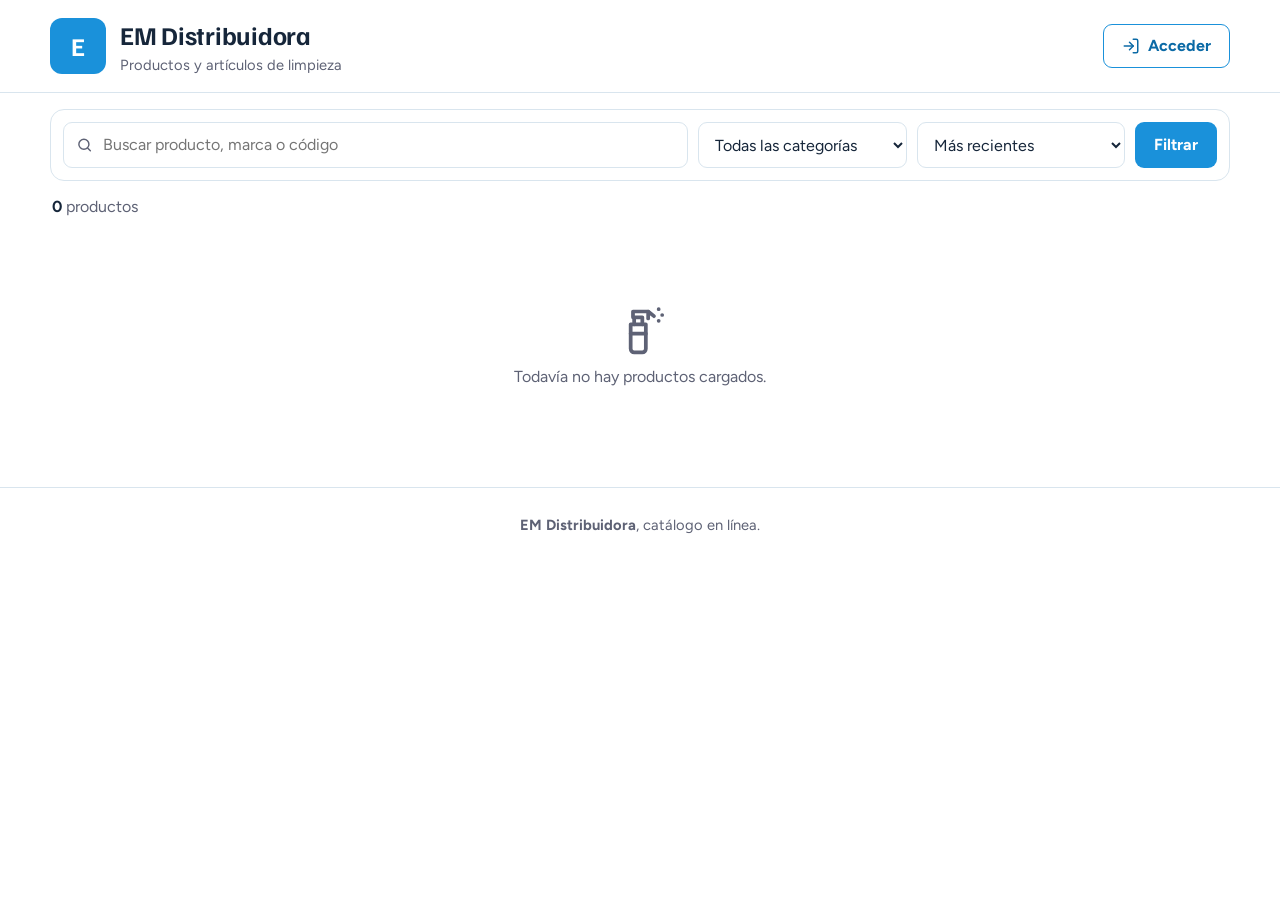
==== index.html @ 5d9c71cc "first commit" ====
<!doctype html>
<html lang="es">
<head>
<meta charset="utf-8">
<meta name="viewport" content="width=device-width, initial-scale=1">
<meta name="theme-color" content="#ffffff">
<meta name="color-scheme" content="light">
<title>Catálogo</title>
<link rel="preconnect" href="https://fonts.googleapis.com">
<link rel="preconnect" href="https://fonts.gstatic.com" crossorigin>
<link href="https://fonts.googleapis.com/css2?family=Familjen+Grotesk:wght@500;600;700&family=Figtree:wght@400;500;600;700&display=swap" rel="stylesheet">
<link rel="stylesheet" href="assets/style.css">
<link rel="icon" type="image/svg+xml" href="assets/icono.svg">
</head>
<body class="catalog">
<header class="site-head">
  <div class="wrap head-in">
    <a class="brand" href="./" id="storeBrand">
      <span class="logo logo-ph" id="storeLogo" aria-hidden="true"></span>
      <span class="brand-text">
        <span class="brand-name" id="storeName">Cargando…</span>
        <span class="brand-tag" id="storeTag"></span>
      </span>
    </a>
    <a class="btn btn-outline" href="admin.html">
      <svg width="18" height="18" viewBox="0 0 24 24" fill="none" stroke="currentColor" stroke-width="2" stroke-linecap="round" stroke-linejoin="round" aria-hidden="true"><path d="M15 3h4a2 2 0 0 1 2 2v14a2 2 0 0 1-2 2h-4"/><path d="M10 17l5-5-5-5"/><path d="M15 12H3"/></svg>
      Acceder
    </a>
  </div>
</header>

<main class="wrap">
  <nav class="brand-strip" id="brandStrip" aria-label="Marcas" hidden></nav>

  <form class="filters" id="filters" role="search">
    <label class="search">
      <svg width="18" height="18" viewBox="0 0 24 24" fill="none" stroke="currentColor" stroke-width="2" stroke-linecap="round" aria-hidden="true"><circle cx="11" cy="11" r="7"/><path d="m20 20-3.5-3.5"/></svg>
      <input type="search" id="fQ" placeholder="Buscar producto, marca o código" aria-label="Buscar">
    </label>
    <select id="fCat" aria-label="Categoría"><option value="">Todas las categorías</option></select>
    <select id="fOrden" aria-label="Ordenar">
      <option value="recientes">Más recientes</option>
      <option value="precio_asc">Menor precio</option>
      <option value="precio_desc">Mayor precio</option>
      <option value="nombre">Nombre A–Z</option>
    </select>
    <button class="btn btn-primary" type="submit">Filtrar</button>
  </form>

  <p class="count" id="count"></p>
  <div id="results"></div>
</main>

<footer class="site-foot">
  <div class="wrap" id="foot"></div>
</footer>
<script src="assets/comun.js"></script>
<script src="assets/catalogo.js"></script>
</body>
</html>
---- assets/style.css ----
/* ===== Catálogo Zapatería ===== */
:root {
  --bg: #ffffff;
  --surface: #ffffff;
  --surface-2: #f7f8fb;
  --ink: #16263a;
  --muted: #5e6275;
  --line: #d9e5ee;
  --primary: #1a91da;
  --primary-ink: #ffffff;
  --primary-text: #0b6aa6;
  --primary-soft: #e3f2fc;
  --accent: #f26a0f;
  --accent-ink: #ffffff;
  --wa: #1d9f50;
  --wa-ink: #ffffff;
  --ok: #17803d;
  --ok-soft: #e3f5e9;
  --danger: #c4302b;
  --danger-soft: #fdeceb;
  --warn-soft: #fff4dc;
  --warn-ink: #7a4b00;
  --img-bg: #ffffff;
  --radius: 14px;
  --radius-sm: 9px;
  --font-head: "Familjen Grotesk", "Segoe UI", system-ui, -apple-system, sans-serif;
  --font-body: "Figtree", "Segoe UI", system-ui, -apple-system, sans-serif;
  color-scheme: light;
}

*, *::before, *::after { box-sizing: border-box; }
html { -webkit-text-size-adjust: 100%; }
body {
  margin: 0;
  background: var(--bg);
  color: var(--ink);
  font: 16px/1.5 var(--font-body);
}
img { max-width: 100%; display: block; }
a { color: var(--primary-text); }
h1, h2, h3 { font-family: var(--font-head); line-height: 1.2; margin: 0; }
button, input, select, textarea { font: inherit; color: inherit; }
:focus-visible { outline: 3px solid var(--accent); outline-offset: 2px; }

.wrap { width: min(1180px, 100% - 32px); margin-inline: auto; }

/* ---------- Botones ---------- */
.btn {
  display: inline-flex; align-items: center; justify-content: center; gap: 8px;
  min-height: 44px; padding: 0 18px;
  border: 1.5px solid transparent; border-radius: var(--radius-sm);
  font-weight: 700; text-decoration: none; cursor: pointer;
  transition: filter .15s, background .15s;
}
.btn:hover { filter: brightness(1.06); }
.btn:disabled { opacity: .6; cursor: progress; }
.btn-primary { background: var(--primary); color: var(--primary-ink); }
.btn-accent { background: var(--accent); color: var(--accent-ink); }
.btn-outline { border-color: var(--primary); color: var(--primary-text); background: transparent; }
.btn-outline:hover { background: var(--primary-soft); filter: none; }
.btn-secondary { background: var(--surface); border-color: var(--line); color: var(--ink); }
.btn-line { background: transparent; border: 1.5px dashed var(--line); color: var(--ink); min-height: 38px; font-weight: 600; }
.btn-line:hover { border-color: var(--primary); color: var(--primary-text); filter: none; }
.btn-wa { background: var(--wa); color: var(--wa-ink); width: 100%; margin-top: auto; padding: 0 10px; font-size: .95rem; white-space: nowrap; }
.btn-block { width: 100%; }

/* ---------- Catálogo: encabezado ---------- */
.site-head { background: var(--surface); border-bottom: 1px solid var(--line); }
.head-in { display: flex; align-items: center; justify-content: space-between; gap: 16px; padding: 16px 0; }
.brand { display: flex; align-items: center; gap: 14px; text-decoration: none; color: inherit; min-width: 0; }
.brand-text { display: grid; min-width: 0; }
.brand-name { font-family: var(--font-head); font-weight: 700; font-size: clamp(1.25rem, 3vw, 1.6rem); color: var(--ink); letter-spacing: -.01em; }
.brand-tag { color: var(--muted); font-size: .92rem; }
.logo { width: 56px; height: 56px; object-fit: contain; border-radius: 12px; flex: none; }
.logo-ph {
  display: grid; place-items: center;
  background: var(--primary); color: var(--primary-ink);
  font-family: var(--font-head); font-weight: 700; font-size: 1.6rem;
}

/* ---------- Filtros ---------- */
.filters {
  display: grid; gap: 10px;
  grid-template-columns: minmax(220px, 3fr) repeat(2, minmax(160px, 1fr)) auto;
  margin: 24px 0 8px; padding: 12px;
  background: var(--surface); border: 1px solid var(--line); border-radius: var(--radius);
}
.filters select, .search {
  min-height: 46px; border: 1px solid var(--line); border-radius: var(--radius-sm);
  background: var(--surface);
}
.filters select { padding: 0 12px; min-width: 0; }
.search { display: flex; align-items: center; gap: 8px; padding: 0 12px; color: var(--muted); }
.search input { border: 0; outline: 0; background: transparent; width: 100%; min-height: 44px; color: var(--ink); }
.search:focus-within { outline: 3px solid var(--accent); outline-offset: 1px; }
@media (max-width: 1240px) {
  .filters { grid-template-columns: repeat(2, minmax(0, 1fr)) auto; }
  .filters .search { grid-column: 1 / -1; }
}
@media (max-width: 1000px) {
  .filters { grid-template-columns: 1fr 1fr; }
  .filters .search { grid-column: 1 / -1; }
  .filters .btn { grid-column: 1 / -1; }
}
@media (max-width: 480px) { .filters { grid-template-columns: 1fr; } }

.count { color: var(--muted); margin: 14px 2px 18px; }
.count strong { color: var(--ink); }
.count a { margin-left: 10px; font-weight: 600; }

/* ---------- Tarjetas ---------- */
.grid { display: grid; gap: 20px; grid-template-columns: repeat(auto-fill, minmax(250px, 1fr)); padding-bottom: 48px; }
.card {
  display: flex; flex-direction: column;
  background: var(--surface); border: 1px solid var(--line); border-radius: var(--radius);
  overflow: hidden;
}
.card-img { position: relative; aspect-ratio: 1 / 1; background: var(--img-bg); display: grid; place-items: center; }
.card-img img { width: 100%; height: 100%; object-fit: contain; padding: 14px; }
.noimg { font-size: 4rem; opacity: .35; }
.ribbon {
  position: absolute; top: 12px; left: 12px;
  background: var(--ink); color: var(--surface);
  font-size: .8rem; font-weight: 700; padding: 4px 10px; border-radius: 999px;
}
.card-body { display: flex; flex-direction: column; gap: 6px; padding: 16px; flex: 1; }
.badges { display: flex; flex-wrap: wrap; gap: 6px; }
.badge { font-size: .78rem; font-weight: 700; padding: 3px 9px; border-radius: 6px; background: var(--primary-soft); color: var(--primary-text); }
.badge-soft { background: var(--surface-2); color: var(--muted); border: 1px solid var(--line); }
.card-brand { margin: 4px 0 0; color: var(--muted); font-size: .88rem; font-weight: 600; }
.card-title { font-size: 1.15rem; font-weight: 700; color: var(--ink); }
.card-meta, .stock, .colors, .desc { margin: 0; color: var(--muted); font-size: .9rem; }
.price { margin: 4px 0 0; font-family: var(--font-head); font-size: 1.55rem; font-weight: 700; color: var(--primary-text); letter-spacing: -.01em; }
.stock-out { color: var(--danger); font-weight: 600; }

/* Talles: el elemento protagonista */
.sizes { border: 0; padding: 0; margin: 8px 0 2px; }
.sizes legend { font-size: .88rem; font-weight: 600; color: var(--ink); margin-bottom: 6px; padding: 0; }
.size-list { display: flex; flex-wrap: wrap; gap: 6px; }
.size { position: relative; }
.size input { position: absolute; opacity: 0; inset: 0; margin: 0; cursor: pointer; }
.size span {
  display: grid; place-items: center; min-width: 44px; height: 40px; padding: 0 8px;
  border: 1.5px solid var(--line); border-radius: 8px;
  font-family: var(--font-head); font-weight: 700; font-size: .98rem;
  background: var(--surface); transition: background .12s, border-color .12s;
}
.size:hover span { border-color: var(--primary); }
.size input:checked + span { background: var(--primary); border-color: var(--primary); color: var(--primary-ink); }
.size input:focus-visible + span { outline: 3px solid var(--accent); outline-offset: 2px; }
.size-out span { color: var(--muted); text-decoration: line-through; opacity: .55; }
.size-out input { cursor: not-allowed; }
.size-out:hover span { border-color: var(--line); }

.pay { display: grid; gap: 4px; margin: 8px 0 12px; font-size: .88rem; color: var(--muted); }
.pay select { min-height: 42px; padding: 0 10px; border: 1px solid var(--line); border-radius: var(--radius-sm); background: var(--surface); color: var(--ink); width: 100%; }
.card-body > .btn-wa { margin-top: auto; }
.sizes + .btn-wa, .desc + .btn-wa, .colors + .btn-wa, .stock + .btn-wa { margin-top: 14px; }

.empty { text-align: center; padding: 64px 16px 80px; color: var(--muted); }
.empty-ico { font-size: 3.5rem; }
.empty p { margin: 8px 0 18px; }

.site-foot { border-top: 1px solid var(--line); padding: 24px 0 32px; text-align: center; color: var(--muted); font-size: .92rem; }
.site-foot p { margin: 2px 0; }

/* ---------- Login ---------- */
.login-page { min-height: 100vh; display: grid; place-items: center; padding: 24px; background: linear-gradient(160deg, #2aa3ea 0%, #1286cf 100%); }
.login-card {
  width: min(400px, 100%); background: var(--surface); border-radius: var(--radius);
  padding: 32px 28px; box-shadow: 0 20px 50px rgba(6, 50, 90, .28);
}
.login-brand { display: flex; align-items: center; gap: 12px; }
.login-brand .logo { width: 44px; height: 44px; }
.login-name { font-family: var(--font-head); font-size: 1.5rem; font-weight: 700; color: var(--ink); }
.name-2 { color: var(--accent); }
.login-sub { color: var(--muted); margin: 8px 0 22px; }
.login-back { display: block; text-align: center; margin-top: 22px; color: var(--muted); text-decoration: none; }
.login-back:hover { color: var(--ink); }

/* ---------- Formularios ---------- */
.stack { display: grid; gap: 14px; }
.fld { display: grid; gap: 6px; min-width: 0; }
.fld > span { font-size: .9rem; font-weight: 700; color: var(--ink); }
.fld input, .fld select, .fld textarea, .rows input {
  width: 100%; min-height: 44px; padding: 8px 12px;
  border: 1px solid var(--line); border-radius: var(--radius-sm);
  background: var(--surface); color: var(--ink);
}
.fld textarea { resize: vertical; }
.fld input[readonly] { background: var(--surface-2); color: var(--muted); }
.fld input[type="file"] { border: 0; padding: 0; min-height: 0; background: transparent; }
.hint { color: var(--muted); font-size: .85rem; margin: 0; font-weight: 400; }
.check { display: flex; align-items: center; gap: 8px; font-weight: 600; cursor: pointer; }
.check input { width: 18px; height: 18px; accent-color: var(--primary); }
.photo {
  display: flex; align-items: center; gap: 14px; flex-wrap: wrap;
  padding: 12px; border: 1px dashed var(--line); border-radius: var(--radius-sm); background: var(--surface-2);
}
.photo img { width: 88px; height: 88px; object-fit: contain; background: var(--img-bg); border-radius: 8px; }
.photo img[hidden] { display: none; }

.alert { padding: 12px 16px; border-radius: var(--radius-sm); margin: 0 0 14px; font-weight: 500; }
.alert-ok { background: var(--ok-soft); color: var(--ok); }
.alert-error { background: var(--danger-soft); color: var(--danger); }
.alert-warn { background: var(--warn-soft); color: var(--warn-ink); }
.alert-warn a { color: inherit; font-weight: 700; }

/* ---------- Panel ---------- */
.adm-head { background: var(--primary); color: var(--primary-ink); }
.adm-head-in { display: flex; align-items: center; justify-content: space-between; gap: 16px; padding: 14px 24px; flex-wrap: wrap; }
.adm-brand { display: flex; align-items: center; gap: 12px; color: inherit; text-decoration: none; min-width: 0; }
.adm-brand .logo { width: 44px; height: 44px; background: #fff; }
.adm-brand .logo-ph { background: var(--accent); color: var(--accent-ink); }
.adm-name { font-family: var(--font-head); font-weight: 700; font-size: 1.4rem; }
.adm-brand small { opacity: .75; }
.adm-nav { display: flex; align-items: center; gap: 16px; }
.adm-nav a { color: inherit; text-decoration: none; font-weight: 600; }
.adm-nav a:hover { text-decoration: underline; }
.btn-ghost { border-color: currentColor; color: inherit; background: transparent; min-height: 40px; }
.adm-main { padding: 22px 0 60px; }

.tabs { display: flex; gap: 6px; border-bottom: 1px solid var(--line); margin-bottom: 20px; }
.tabs a { padding: 12px 16px; text-decoration: none; color: var(--muted); font-weight: 700; border-bottom: 3px solid transparent; margin-bottom: -1px; }
.tabs a.active { color: var(--ink); border-color: var(--accent); }

.toolbar { display: flex; justify-content: space-between; align-items: center; gap: 12px; margin-bottom: 14px; flex-wrap: wrap; }
.search-sm { min-height: 44px; flex: 1; max-width: 340px; background: var(--surface); }

.table-wrap { overflow-x: auto; background: var(--surface); border: 1px solid var(--line); border-radius: var(--radius); }
.tbl { width: 100%; border-collapse: collapse; min-width: 860px; }
.tbl th { text-align: left; font-size: .88rem; color: var(--ink); background: var(--primary-soft); padding: 12px; font-weight: 700; }
.tbl td { padding: 10px 12px; border-top: 1px solid var(--line); vertical-align: middle; font-size: .95rem; }
.tbl tr[hidden] { display: none; }
.tbl-empty { text-align: center; color: var(--muted); padding: 36px 12px !important; }
.thumb { width: 48px; height: 48px; object-fit: contain; border-radius: 8px; background: var(--img-bg); display: grid; place-items: center; }
.thumb-ph { font-size: 1.4rem; background: var(--surface-2); }
.t-name { display: block; font-weight: 600; }
.t-sub { color: var(--muted); font-size: .85rem; }
.t-out { color: var(--danger); font-weight: 700; }
.nowrap { white-space: nowrap; }
.ta-r { text-align: right !important; }
.pill { border: 0; border-radius: 999px; padding: 4px 12px; font-size: .82rem; font-weight: 700; cursor: pointer; }
.pill-on { background: #1f9d55; color: #fff; }
.pill-off { background: var(--surface-2); color: var(--muted); border: 1px solid var(--line); }
.actions { display: flex; justify-content: flex-end; gap: 8px; }
.actions form { margin: 0; }
.icon-btn {
  display: grid; place-items: center; width: 40px; height: 40px;
  border: 1px solid var(--line); border-radius: 8px; background: var(--surface); color: var(--primary-text); cursor: pointer;
}
.icon-btn:hover { background: var(--primary-soft); }
.icon-danger { color: var(--danger); }
.icon-danger:hover { background: var(--danger-soft); }

/* Configuración */
.cfg-grid { display: grid; gap: 20px; grid-template-columns: repeat(auto-fit, minmax(320px, 1fr)); align-items: start; }
.panel { background: var(--surface); border: 1px solid var(--line); border-radius: var(--radius); padding: 22px; }
.panel h2 { font-size: 1.2rem; margin-bottom: 14px; }
.panel > .hint { margin: -6px 0 14px; }

/* ---------- Diálogo de producto ---------- */
.dlg {
  width: min(720px, 100% - 24px); max-height: calc(100vh - 32px);
  padding: 0; border: 0; border-radius: var(--radius);
  background: var(--surface); color: var(--ink);
}
.dlg::backdrop { background: rgba(8, 30, 50, .55); }
.dlg-form { display: flex; flex-direction: column; max-height: calc(100vh - 32px); }
.dlg-head { display: flex; justify-content: space-between; align-items: center; padding: 18px 22px; border-bottom: 1px solid var(--line); }
.dlg-head h2 { font-size: 1.3rem; }
.dlg-x { border: 0; background: transparent; font-size: 1.8rem; line-height: 1; cursor: pointer; color: var(--muted); width: 40px; height: 40px; border-radius: 8px; }
.dlg-x:hover { background: var(--surface-2); color: var(--ink); }
.dlg-body { overflow-y: auto; padding: 18px 22px; display: grid; gap: 18px; }
.dlg-foot { display: flex; justify-content: flex-end; gap: 10px; padding: 14px 22px; border-top: 1px solid var(--line); background: var(--surface-2); }
.grid-form { display: grid; grid-template-columns: 1fr 1fr; gap: 14px; align-items: start; }
.span-2 { grid-column: 1 / -1; }
@media (max-width: 560px) { .grid-form { grid-template-columns: 1fr; } }

.block { border: 1px solid var(--line); border-radius: var(--radius-sm); padding: 14px; margin: 0; display: grid; gap: 10px; }
.block legend { font-weight: 700; padding: 0 6px; font-size: .95rem; }
.quick { display: flex; flex-wrap: wrap; align-items: center; gap: 6px; font-size: .88rem; color: var(--muted); }
.chip-btn { border: 1px solid var(--line); background: var(--surface-2); border-radius: 999px; padding: 6px 12px; font-size: .85rem; font-weight: 600; cursor: pointer; color: var(--ink); }
.chip-btn:hover { border-color: var(--primary); color: var(--primary-text); }
.rows { display: grid; gap: 8px; }
.rows:empty { display: none; }
.rows-sizes { grid-template-columns: repeat(auto-fill, minmax(190px, 1fr)); }
.row { display: flex; align-items: center; gap: 6px; flex-wrap: wrap; }
.row input { min-height: 40px; flex: 1; min-width: 70px; }
.rows-sizes .row input.sz { flex: 0 0 76px; font-weight: 700; }
.row .in { flex: 0 0 90px; }
.row .x { color: var(--muted); font-size: .9rem; }
.row .ia { flex: 1 1 160px; }
.inst-info { flex-basis: 100%; font-size: .84rem; color: var(--warn-ink); padding-left: 2px; }
.inst-info:empty { display: none; }
.inst-info.ok { color: var(--ok); }
.row-x { width: 36px; height: 36px; border: 0; background: transparent; color: var(--muted); font-size: 1.4rem; cursor: pointer; border-radius: 8px; flex: none; }
.row-x:hover { background: var(--danger-soft); color: var(--danger); }

@media (prefers-reduced-motion: reduce) { * { transition: none !important; } }

/* ---------- Marcas ---------- */
.brand-strip {
  display: flex; gap: 12px; overflow-x: auto; padding: 22px 2px 4px;
  scroll-snap-type: x proximity; scrollbar-width: thin;
}
.brand-tile {
  flex: 0 0 auto; width: 124px; height: 92px; border-radius: 14px; overflow: hidden;
  display: grid; place-items: center; scroll-snap-align: start;
  background: var(--surface); border: 1px solid var(--line);
  text-decoration: none; color: var(--ink);
  transition: transform .15s, box-shadow .15s;
}
.brand-tile img { width: 100%; height: 100%; object-fit: cover; }
.brand-tile:hover { transform: translateY(-2px); box-shadow: 0 6px 16px rgba(20, 22, 60, .14); }
.brand-tile.is-on { outline: 3px solid var(--accent); outline-offset: 3px; }
.brand-strip:has(.is-on) .brand-tile:not(.is-on) { opacity: .55; }
.brand-strip:has(.is-on) .brand-tile:not(.is-on):hover { opacity: 1; }
.brand-tile-txt { font-family: var(--font-head); font-weight: 700; text-align: center; padding: 8px; font-size: .95rem; }
.brand-strip + .filters { margin-top: 16px; }
@media (max-width: 560px) { .brand-tile { width: 104px; height: 78px; } }

.card-brand { display: flex; align-items: center; gap: 8px; }
.card-brand img { width: 64px; height: 32px; border-radius: 6px; object-fit: cover; }

.tab-intro { margin: -6px 0 16px; }
.brand-admin { display: grid; gap: 16px; grid-template-columns: repeat(auto-fill, minmax(280px, 1fr)); align-items: start; }
.brand-new { border-style: dashed; }
.brand-item { position: relative; }
.brand-item-top { display: flex; gap: 14px; align-items: center; }
.brand-item-info { display: grid; gap: 4px; flex: 1; min-width: 0; }
.brand-logo-lg { width: 84px; height: 84px; border-radius: 12px; object-fit: cover; flex: none; }
.brand-logo-ph { display: grid; place-items: center; background: var(--primary-soft); color: var(--primary-text); font-family: var(--font-head); font-weight: 700; font-size: 2rem; }
.brand-item-actions { display: flex; gap: 8px; padding-right: 50px; }
.brand-del { position: absolute; right: 22px; bottom: 22px; margin: 0; }
@media (prefers-reduced-motion: reduce) { .brand-tile:hover { transform: none; } }

/* ---------- Versión GitHub Pages ---------- */
[hidden] { display: none !important; }
button.brand-tile { padding: 0; cursor: pointer; font: inherit; }
.login-card { width: min(460px, 100%); }
.sep { border: 0; border-top: 1px solid var(--line); margin: 4px 0; width: 100%; }
#dlgMsgs:empty, #msgs:empty, #gateMsgs:empty { display: none; }
.login-card { width: min(400px, 100%); }
.login-ico svg, .logo-ph svg { display: block; }
.noimg, .empty-ico, .thumb-ph { color: var(--muted); }
.noimg { opacity: .5; }
.empty-ico { display: flex; justify-content: center; }
#banners .alert { margin-bottom: 10px; }
#banners:empty { display: none; }

/* ---------- Ventana de confirmación ---------- */
.btn-danger { background: var(--danger); color: #fff; }
.dlg-sm { width: min(420px, 100% - 24px); }
.confirm-body { padding: 26px 24px 18px; text-align: center; display: grid; justify-items: center; gap: 8px; }
.confirm-ico { width: 56px; height: 56px; border-radius: 50%; display: grid; place-items: center; background: var(--primary-soft); color: var(--primary-text); margin-bottom: 4px; }
.confirm-ico.is-danger { background: var(--danger-soft); color: var(--danger); }
.confirm-body h2 { font-size: 1.25rem; }
.confirm-body p { margin: 0; color: var(--muted); }
.dlg-sm .dlg-foot { justify-content: center; }
.dlg-sm .dlg-foot .btn { min-width: 130px; }
.dlg-msgs { padding: 0 22px; }
.dlg-msgs .alert { margin: 10px 0 0; }
.dlg-msgs:empty { display: none; }

/* =================================================================
   Vender, ventas y compras
   ================================================================= */
html { color-scheme: light; }
.tabs { overflow-x: auto; scrollbar-width: none; white-space: nowrap; }
.tabs::-webkit-scrollbar { display: none; }
.tabs a { flex: none; }
kbd { font: 600 .72rem/1 var(--font-body); padding: 3px 6px; border-radius: 5px; border: 1px solid currentColor; opacity: .75; margin-left: 4px; }
.btn-sm { min-height: 34px; padding: 0 12px; font-size: .88rem; }
.btn-xl { min-height: 58px; font-size: 1.2rem; }
.btn-void { color: var(--danger); }
.link-btn { border: 0; background: none; color: var(--primary-text); font-weight: 700; cursor: pointer; padding: 0; text-decoration: underline; }

.pos { display: grid; grid-template-columns: minmax(0, 1fr) 360px; gap: 20px; align-items: start; }
.pos-main { display: grid; gap: 12px; min-width: 0; }
.pos-search { position: relative; display: flex; gap: 10px; }
.scan {
  flex: 1; display: flex; align-items: center; gap: 10px; padding: 0 14px; min-height: 58px;
  background: var(--surface); border: 2px solid var(--primary); border-radius: var(--radius); color: var(--primary-text);
}
.scan input { border: 0; outline: 0; background: transparent; width: 100%; font-size: 1.1rem; min-height: 54px; color: var(--ink); }
.scan:focus-within { box-shadow: 0 0 0 4px var(--primary-soft); }
.btn-cam { min-height: 58px; gap: 6px; }
.pick-list {
  position: absolute; top: calc(100% + 6px); left: 0; right: 0; z-index: 30; max-height: 420px; overflow-y: auto;
  background: var(--surface); border: 1px solid var(--line); border-radius: var(--radius); box-shadow: 0 14px 34px rgba(20, 50, 80, .16);
}
.pick { display: flex; align-items: center; gap: 12px; width: 100%; padding: 10px 14px; border: 0; border-bottom: 1px solid var(--line); background: var(--surface); text-align: left; cursor: pointer; color: var(--ink); }
.pick:last-child { border-bottom: 0; }
.pick:hover, .pick.is-sel { background: var(--primary-soft); }
.pick-img { width: 44px; height: 44px; border-radius: 8px; object-fit: contain; background: #fff; flex: none; display: grid; place-items: center; }
.pick-ph { background: var(--surface-2); color: var(--muted); }
.pick-txt { display: grid; flex: 1; min-width: 0; }
.pick-txt small, .pick-right small { color: var(--muted); font-size: .82rem; }
.pick-right { display: grid; text-align: right; }
.pick-empty { padding: 14px; color: var(--muted); }
.pos-flash { min-height: 22px; font-weight: 600; font-size: .95rem; }
.pos-flash.is-ok { color: var(--ok); }
.pos-flash.is-error { color: var(--danger); }

.cart { background: var(--surface); border: 1px solid var(--line); border-radius: var(--radius); overflow: hidden; }
.cart-head, .cart-row { display: grid; grid-template-columns: minmax(0, 1fr) 132px 150px; gap: 12px; align-items: center; padding: 10px 14px; }
.cart-head { background: var(--primary-soft); font-weight: 700; font-size: .86rem; }
.cart-row { border-top: 1px solid var(--line); }
.cart-prod { display: grid; min-width: 0; }
.cart-prod strong { overflow: hidden; text-overflow: ellipsis; white-space: nowrap; }
.cart-prod small { color: var(--muted); font-size: .84rem; }
.qty { display: flex; align-items: center; border: 1px solid var(--line); border-radius: 10px; overflow: hidden; width: max-content; }
.qty button { width: 38px; height: 40px; border: 0; background: var(--surface-2); font-size: 1.2rem; font-weight: 700; cursor: pointer; color: var(--ink); }
.qty button:hover { background: var(--primary-soft); }
.qty input { width: 48px; height: 40px; border: 0; text-align: center; font-weight: 700; font-size: 1rem; }
.cart-sub { display: flex; justify-content: flex-end; align-items: center; gap: 6px; }
.cart-empty { padding: 34px 16px; text-align: center; color: var(--muted); }
.pos-keys { margin: 0; color: var(--muted); font-size: .84rem; }

.pos-side {
  position: sticky; top: 16px; display: grid; gap: 14px; padding: 18px;
  background: var(--surface); border: 1px solid var(--line); border-radius: var(--radius); box-shadow: 0 8px 24px rgba(20, 60, 100, .07);
}
.pos-label { font-size: .82rem; font-weight: 700; color: var(--muted); display: block; margin-bottom: 4px; }
.client-btn { width: 100%; text-align: left; min-height: 42px; padding: 0 12px; border: 1px dashed var(--line); border-radius: var(--radius-sm); background: var(--surface-2); font-weight: 600; cursor: pointer; color: var(--ink); }
.client-btn:hover { border-color: var(--primary); }
.client-form { display: grid; gap: 8px; margin-top: 8px; }
.client-fields { display: grid; gap: 8px; }
.client-fields input { min-height: 42px; padding: 0 12px; border: 1px solid var(--line); border-radius: var(--radius-sm); }
.client-form .btn { justify-self: start; }
.seg { display: grid; grid-template-columns: repeat(3, 1fr); border: 1px solid var(--line); border-radius: 10px; overflow: hidden; }
.seg button { min-height: 38px; border: 0; background: var(--surface); font-weight: 600; cursor: pointer; color: var(--ink); }
.seg button + button { border-left: 1px solid var(--line); }
.seg button.on { background: var(--primary); color: var(--primary-ink); }
.pos-total { display: flex; justify-content: space-between; align-items: baseline; padding-top: 4px; border-top: 1px solid var(--line); }
.pos-total span { font-weight: 700; color: var(--muted); }
.pos-total strong { font-family: var(--font-head); font-size: 2.1rem; color: var(--ink); letter-spacing: -.02em; }
.pos-iva { color: var(--muted); font-size: .84rem; margin-top: -8px; min-height: 1em; }
.pay-methods { display: grid; grid-template-columns: repeat(2, 1fr); gap: 8px; }
.pay-methods button { min-height: 44px; border: 1.5px solid var(--line); border-radius: 10px; background: var(--surface); font-weight: 700; cursor: pointer; color: var(--ink); }
.pay-methods button.on { border-color: var(--primary); background: var(--primary-soft); color: var(--primary-text); }
.paid-input { font-size: 1.3rem !important; font-weight: 700; min-height: 52px !important; }
.quick-cash { display: flex; flex-wrap: wrap; gap: 6px; margin-top: 8px; }
.quick-cash:empty { display: none; }
.quick-cash button { min-height: 38px; padding: 0 12px; border: 1px solid var(--line); border-radius: 999px; background: var(--surface-2); font-weight: 700; cursor: pointer; color: var(--ink); }
.quick-cash button:hover { border-color: var(--primary); color: var(--primary-text); }
.pos-change { display: flex; justify-content: space-between; align-items: baseline; margin-top: 10px; padding: 10px 12px; border-radius: var(--radius-sm); background: var(--ok-soft); }
.pos-change span { font-weight: 700; color: var(--ok); }
.pos-change strong { font-family: var(--font-head); font-size: 1.6rem; color: var(--ok); }
.pos-change strong.is-neg { color: var(--danger); font-size: 1.2rem; }
.save-state { font-size: .86rem; color: var(--muted); display: flex; align-items: center; gap: 6px; flex-wrap: wrap; min-height: 1.2em; }
.save-state.is-ok { color: var(--ok); }
.save-state.is-error { color: var(--danger); font-weight: 600; }
.spin { width: 14px; height: 14px; border-radius: 50%; border: 2px solid var(--line); border-top-color: var(--primary); animation: spin .8s linear infinite; }
@keyframes spin { to { transform: rotate(360deg); } }

.size-pick { display: flex; flex-wrap: wrap; justify-content: center; gap: 8px; margin-top: 8px; }
.size-opt { display: grid; gap: 2px; min-width: 70px; padding: 10px 8px; border: 1.5px solid var(--line); border-radius: 12px; background: var(--surface); cursor: pointer; color: var(--ink); }
.size-opt strong { font-family: var(--font-head); font-size: 1.35rem; }
.size-opt small { color: var(--muted); font-size: .78rem; }
.size-opt:hover:not([disabled]), .size-opt:focus-visible { border-color: var(--primary); background: var(--primary-soft); }
.size-opt[disabled] { opacity: .45; cursor: not-allowed; text-decoration: line-through; }
.confirm-ico.is-ok { background: var(--ok-soft); color: var(--ok); }
.done-change { margin-top: 8px; padding: 12px 22px; border-radius: 14px; background: var(--ok-soft); color: var(--ok); display: grid; }
.done-change span { font-weight: 700; }
.done-change strong { font-family: var(--font-head); font-size: 2.2rem; }
.cam-reader { width: 100%; min-height: 240px; border-radius: 12px; overflow: hidden; background: #0d1b26; }
.cam-reader video { width: 100% !important; }

.hist-head { display: flex; justify-content: space-between; align-items: flex-end; gap: 12px; flex-wrap: wrap; margin-bottom: 14px; }
.hist-head h2 { margin: 0; }
.hist-actions { display: flex; gap: 8px; flex-wrap: wrap; }
.fld-inline { grid-template-columns: auto; }
.fld-inline input { min-height: 42px; }
.kpis { display: grid; grid-template-columns: repeat(auto-fit, minmax(170px, 1fr)); gap: 12px; margin-bottom: 14px; }
.kpis:empty { display: none; }
.kpi { display: grid; gap: 2px; padding: 14px 16px; background: var(--surface); border: 1px solid var(--line); border-radius: var(--radius); }
.kpi span { font-size: .84rem; font-weight: 700; color: var(--muted); }
.kpi strong { font-family: var(--font-head); font-size: 1.45rem; }
.kpi small { color: var(--muted); font-size: .8rem; }
.tbl tr.is-void td { color: var(--muted); }
.tbl tr.is-void td strong { text-decoration: line-through; }
.tbl .t-sub { display: block; }

[data-pane="compras"] { display: grid; gap: 20px; }
[data-pane="compras"][hidden] { display: none; }
.grid-buy { grid-template-columns: repeat(auto-fit, minmax(180px, 1fr)); margin-bottom: 14px; }
.buy-search { margin-bottom: 12px; }
.buy-search .scan { min-height: 50px; border-width: 1.5px; }
.buy-search .scan input { min-height: 46px; font-size: 1rem; }
.tbl-buy { min-width: 680px; }
.in-sm, .in-md { min-height: 40px; padding: 0 10px; border: 1px solid var(--line); border-radius: 8px; }
.in-sm { width: 90px; }
.in-md { width: 140px; }
.buy-foot { display: flex; justify-content: flex-end; align-items: center; gap: 18px; margin-top: 14px; flex-wrap: wrap; }
.buy-foot strong { font-family: var(--font-head); font-size: 1.4rem; margin-left: 6px; }

@media (max-width: 960px) {
  .pos { grid-template-columns: 1fr; }
  .pos-side { position: static; }
}
@media (max-width: 560px) {
  .adm-main { padding-top: 14px; }
  .btn-cam span { display: none; }
  .btn-cam { padding: 0 14px; }
  .cart-head { display: none; }
  .cart-row { grid-template-columns: 1fr auto; grid-template-areas: "prod prod" "qty sub"; row-gap: 8px; }
  .cart-prod { grid-area: prod; }
  .qty { grid-area: qty; }
  .cart-sub { grid-area: sub; }
  .pos-total strong { font-size: 1.8rem; }
  .pos-keys { display: none; }
  .adm-head-in { padding: 12px 16px; }
  .adm-name { font-size: 1.15rem; }
}
.transfer-box { gap: 10px; margin-bottom: 4px; }
.transfer-box .fld input { min-height: 42px; }

/* Comprobante, PDF y WhatsApp */
.pos-doc { display: grid; gap: 6px; margin-bottom: 12px; }
.seg.seg-2 { grid-template-columns: 1fr 1fr; }
.done-actions { display: grid; grid-template-columns: repeat(2, 1fr); gap: 8px; width: 100%; }
#doneDlg .dlg-foot { flex-direction: column; align-items: stretch; gap: 10px; }
#doneDlg .dlg-foot .btn { min-width: 0; }
.btn-wa-sm { background: #1f9d55; color: #fff; }
.actions .btn-sm + .btn-sm { margin-left: 0; }
@media (max-width: 480px) { .done-actions { grid-template-columns: 1fr; } }
.btn-mail { background: #16263a; color: #fff; }
.done-mail { margin: 4px 0 0; font-size: .92rem; color: var(--muted); }
.done-mail.is-ok { color: var(--ok); font-weight: 600; }
.done-mail.is-warn { color: #b45309; }
.btn-row { display: flex; flex-wrap: wrap; gap: 10px; }

/* Botones de comprobante y anular */
.btn-print { background: #6b7280; color: #fff; }
.btn-pdf { background: #dc2626; color: #fff; }
.icon-void { border: 1.5px solid var(--danger); }
.actions { align-items: center; }

/* Compras: que no se salga de la pantalla */
[data-pane="compras"] { grid-template-columns: minmax(0, 1fr); }
[data-pane="compras"] .panel { min-width: 0; }
@media (max-width: 640px) {
  .panel { padding: 16px; }
  .grid-buy { grid-template-columns: 1fr 1fr; }
  .buy-foot { justify-content: space-between; }
  .buy-foot .btn { width: 100%; }
  /* Productos de la compra como tarjetas */
  .tbl-buy { min-width: 0; }
  .tbl-buy thead { display: none; }
  .tbl-buy tbody tr[data-b] { display: grid; grid-template-columns: 1fr 1fr; gap: 10px; padding: 14px; border-top: 1px solid var(--line); position: relative; }
  .tbl-buy tbody tr[data-b]:first-child { border-top: 0; }
  .tbl-buy tbody tr[data-b] td { border: 0; padding: 0; display: grid; gap: 4px; }
  .tbl-buy td[data-label]::before { content: attr(data-label); font-size: .78rem; font-weight: 700; color: var(--muted); }
  .tbl-buy td.b-name { grid-column: 1 / -1; padding-right: 40px; }
  .tbl-buy td.b-sub { grid-column: 1 / -1; text-align: left; font-weight: 700; }
  .tbl-buy td.b-x { position: absolute; top: 8px; right: 8px; }
  .tbl-buy input { width: 100%; }
}
@media (max-width: 380px) { .grid-buy { grid-template-columns: 1fr; } }
.grid-buy .fld input, .grid-buy .fld select { min-width: 0; width: 100%; }
@media (max-width: 640px) { .tbl-buy td.b-sub { text-align: left !important; justify-items: start; } }

.sifen-tag { display: block; width: fit-content; margin-top: 4px; font-size: .74rem; font-weight: 700; padding: 2px 8px; border-radius: 999px; }
.sifen-tag.is-ok { background: #1f9d55; color: #fff; }
.sifen-tag.is-wait { background: #fff4dc; color: #7a4b00; }
.sifen-tag.is-bad { background: #dc2626; color: #fff; }

/* Pie de listas: anuladas y paginación */
.list-foot { display: flex; justify-content: space-between; align-items: center; gap: 12px; flex-wrap: wrap; margin-top: 12px; }
.check-sm { font-size: .9rem; font-weight: 600; color: var(--muted); }
.pager { display: flex; align-items: center; gap: 12px; flex-wrap: wrap; margin-left: auto; }
.pager-info { color: var(--muted); font-size: .9rem; }
.pager-btns { display: flex; gap: 6px; }
.pager-btns button { min-width: 38px; height: 38px; padding: 0 10px; border: 1px solid var(--line); border-radius: 8px; background: var(--surface); color: var(--ink); font-weight: 700; cursor: pointer; }
.pager-btns button:hover:not(:disabled) { border-color: var(--primary); color: var(--primary-text); }
.pager-btns button.on { background: var(--primary); border-color: var(--primary); color: var(--primary-ink); }
.pager-btns button:disabled { opacity: .4; cursor: default; }
.sifen-why { display: block; max-width: 220px; margin-top: 3px; font-size: .74rem; color: var(--danger); white-space: normal; line-height: 1.3; }

/* EM Distribuidora: mayorista y cantidades */
.price .per { font-size: .85rem; font-weight: 600; color: var(--muted); }
.may { margin: 2px 0 0; font-size: .9rem; color: var(--ok); }
.may strong { font-weight: 800; }
.qty-row { display: flex; align-items: center; justify-content: space-between; gap: 10px; margin: 10px 0 0; font-size: .9rem; color: var(--muted); font-weight: 600; }
.qty-row input { width: 90px; min-height: 40px; padding: 0 10px; border: 1px solid var(--line); border-radius: 8px; text-align: center; font-weight: 700; }
.qty-row + .btn-wa { margin-top: 10px; }
.may-tag { display: inline-block; background: #1f9d55; color: #fff; font-size: .72rem; font-weight: 700; padding: 1px 7px; border-radius: 999px; margin-left: 4px; }
.may-hint { color: var(--muted); font-size: .75rem; margin-left: 4px; }
.size span { min-width: 44px; padding: 0 10px; }
.rows-sizes { grid-template-columns: repeat(auto-fill, minmax(260px, 1fr)); }
.rows-sizes .row input.sz { flex: 1 1 130px; }
.rows-sizes .row input.st { flex: 0 0 80px; }

/* EM: naranja en botones principales y precios mayoristas */
.btn-accent:hover { filter: brightness(1.08); }
.may { color: var(--accent); }
.may-tag { background: var(--accent); }
.tabs a.active { border-color: var(--accent); }
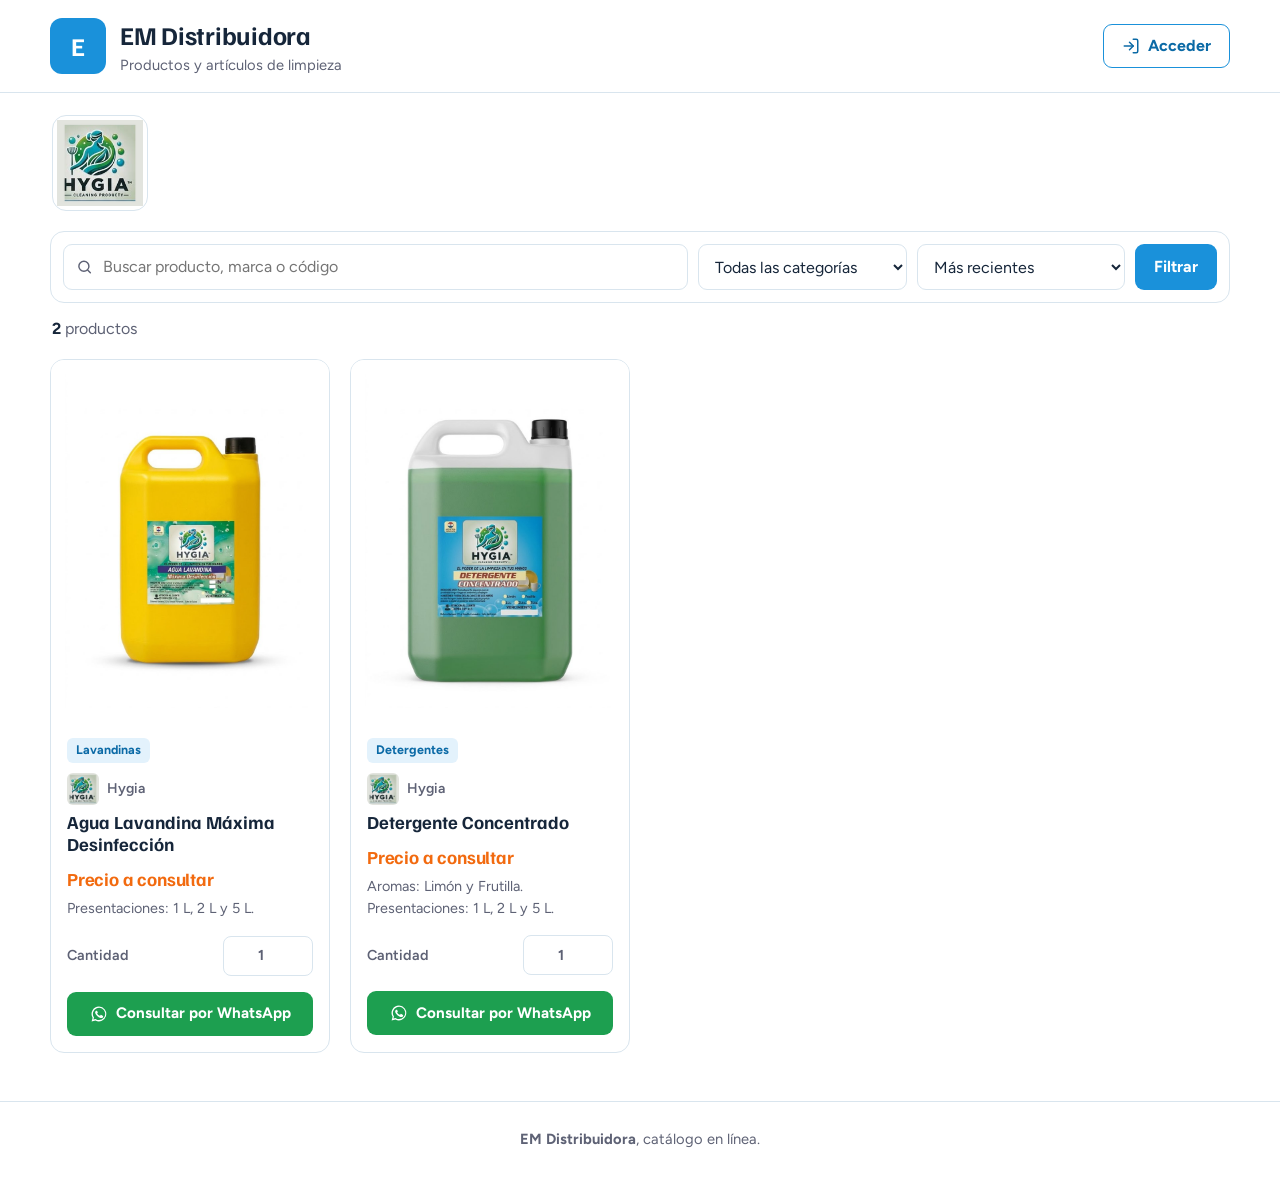
==== commit a5100c2a: "sdd" ====
--- a/index.html
+++ b/index.html
@@ -57,4 +57,4 @@
 <script src="assets/comun.js"></script>
 <script src="assets/catalogo.js"></script>
 </body>
-</html>
+</html>
--- a/assets/style.css
+++ b/assets/style.css
@@ -598,3 +598,9 @@
 .may { color: var(--accent); }
 .may-tag { background: var(--accent); }
 .tabs a.active { border-color: var(--accent); }
+.price-ask { font-size: 1.15rem; color: var(--accent); }
+/* Logos de marca completos (sin recortar) */
+.brand-tile { width: 96px; height: 96px; background: #fff; }
+.brand-tile img { object-fit: contain; padding: 4px; }
+.card-brand img { width: 32px; height: 32px; object-fit: contain; background: #fff; }
+@media (max-width: 560px) { .brand-tile { width: 80px; height: 80px; } }
